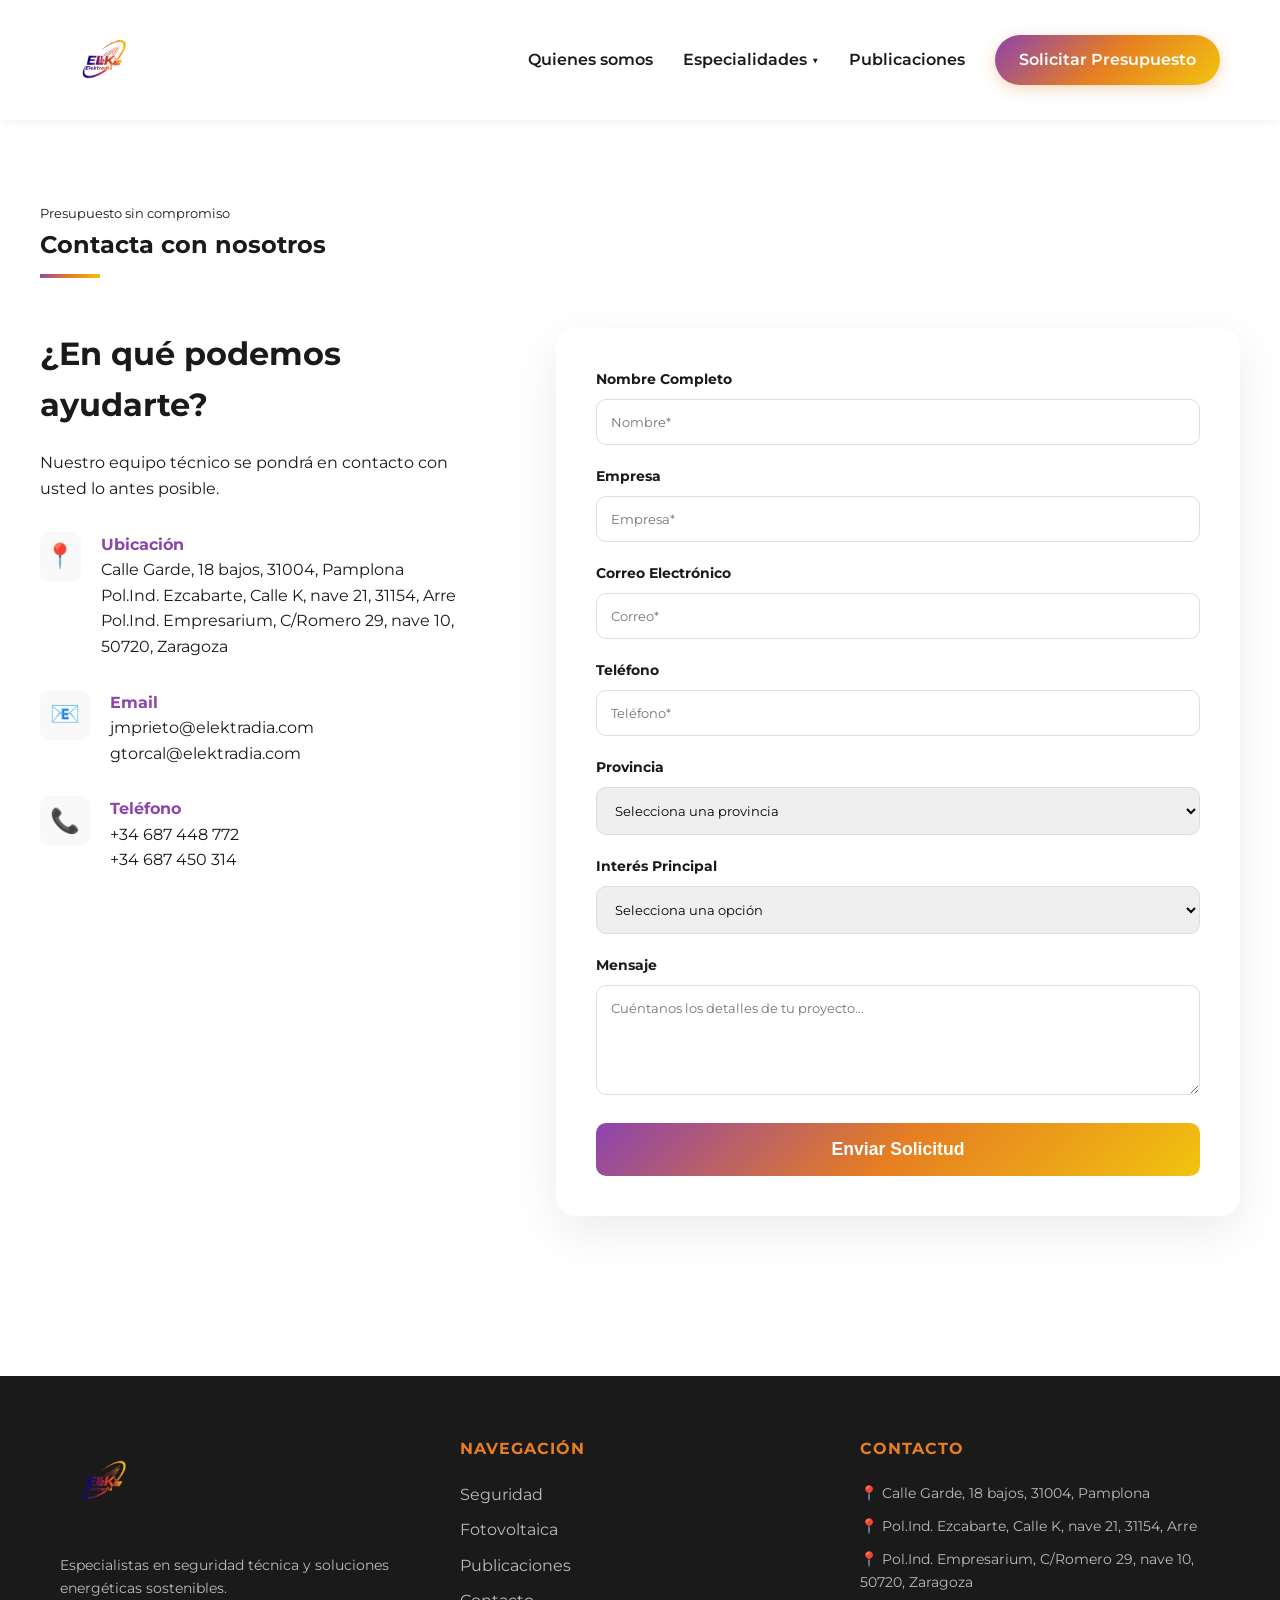
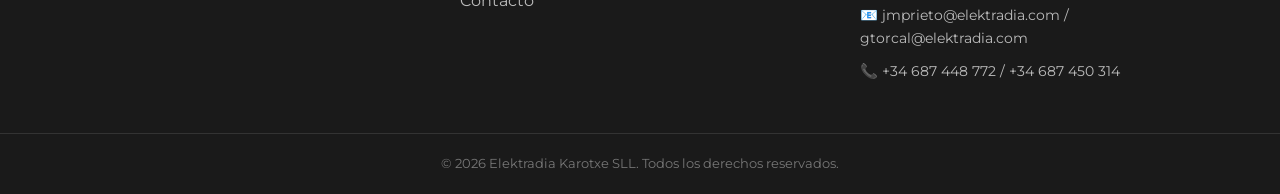
==== contacto.html @ 31f2c607 "Add files via upload" ====
<!DOCTYPE html>
<html lang="es">

<head>
    <meta charset="UTF-8">
    <meta name="viewport" content="width=device-width, initial-scale=1.0">
    <title>Contacto | Elektradia Karotxe SLL</title>
    <link rel="stylesheet" href="style.css">
    <link rel="stylesheet" href="contacto.css">
    <link href="https://fonts.googleapis.com/css2?family=Montserrat:wght@400;700&display=swap" rel="stylesheet">
</head>

<body>

    <header>
        <nav class="container">
            <div class="logo-container">
                <a href="index.html">
                    <img src="img/logo.png" alt="Logo Elektradia" class="main-logo">
                </a>
            </div>
            <ul class="nav-links">
                <li><a href="quienes_somos.html">Quienes somos</a></li>

                <li class="menu-desplegable">
                    <a href="Especialidades.html">Especialidades<span class="flechita">▼</span></a>
                    <ul class="submenu">
                        <li><a href="seguridad.html">Seguridad en alturas</a></li>
                        <li><a href="fotovoltaica.html">Fotovoltaica</a></li>
                        <li><a href="telecomunicaciones.html">Telecomunicaciones</a></li>
                    </ul>
                </li>

                <li><a href="publicaciones.html">Publicaciones</a></li>
                <li><a href="contacto.html" class="btn-cta-nav">Solicitar Presupuesto</a></li>
            </ul>
        </nav>
    </header>

    <main class="container section">
        <div class="section-title reveal">
            <small>Presupuesto sin compromiso</small>
            <h2>Contacta con nosotros</h2>
            <div class="line"></div>
        </div>

        <div class="contact-container">
            <div class="contact-info reveal">
                <h3>¿En qué podemos ayudarte?</h3>
                <p>Nuestro equipo técnico se pondrá en contacto con usted lo antes posible.</p>

                <div class="info-item">
                    <span>📍</span>
                    <div>
                        <strong>Ubicación</strong>
                        <p>Calle Garde, 18 bajos, 31004, Pamplona</p>
                        <p>Pol.Ind. Ezcabarte, Calle K, nave 21, 31154, Arre</p>
                        <p>Pol.Ind. Empresarium, C/Romero 29, nave 10, 50720, Zaragoza</p>
                    </div>
                </div>
                <div class="info-item">
                    <span>📧</span>
                    <div>
                        <strong>Email</strong>
                        <p>jmprieto@elektradia.com</p>
                        <p>gtorcal@elektradia.com</p>
                    </div>
                </div>
                <div class="info-item">
                    <span>📞</span>
                    <div>
                        <strong>Teléfono</strong>
                        <p>+34 687 448 772</p>
                        <p>+34 687 450 314</p>
                    </div>
                </div>
            </div>

            <div class="contact-form-wrapper reveal">
                <form action="https://formsubmit.co/unaiindurain20@gmail.com" method="POST" class="contact-form">

                    <input type="hidden" name="_captcha" value="false"> <input type="hidden" name="_subject"
                        value="Nuevo Presupuesto desde Elektradia">
                    <input type="hidden" name="_template" value="table"> <input type="hidden" name="_next"
                        value="contacto.html">

                    <div class="input-group">
                        <label>Nombre Completo</label>
                        <input type="text" name="nombre" placeholder="Nombre*" required>
                    </div>

                    <div class="input-group">
                        <label>Empresa</label>
                        <input type="text" name="Empresa" placeholder="Empresa*" required>
                    </div>

                    <div class="input-group">
                        <label>Correo Electrónico</label>
                        <input type="email" name="email" placeholder="Correo*" required>
                    </div>

                    <div class="input-group">
                        <label>Teléfono</label>
                        <input type="text" name="Teléfono" placeholder="Teléfono*" required>
                    </div>

                    <div class="input-group">
                        <label>Provincia</label>
                        <select name="Provincia" required>
                            <option value="" disabled selected>Selecciona una provincia</option>
                            <option value="Álava">Álava</option>
                            <option value="Albacete">Albacete</option>
                            <option value="Alicante">Alicante</option>
                            <option value="Almería">Almería</option>
                            <option value="Asturias">Asturias</option>
                            <option value="Ávila">Ávila</option>
                            <option value="Badajoz">Badajoz</option>
                            <option value="Barcelona">Barcelona</option>
                            <option value="Burgos">Burgos</option>
                            <option value="Cáceres">Cáceres</option>
                            <option value="Cádiz">Cádiz</option>
                            <option value="Cantabria">Cantabria</option>
                            <option value="Castellón">Castellón</option>
                            <option value="Ciudad Real">Ciudad Real</option>
                            <option value="Córdoba">Córdoba</option>
                            <option value="A Coruña">A Coruña</option>
                            <option value="Cuenca">Cuenca</option>
                            <option value="Girona">Girona</option>
                            <option value="Granada">Granada</option>
                            <option value="Guadalajara">Guadalajara</option>
                            <option value="Gipuzkoa">Gipuzkoa</option>
                            <option value="Huelva">Huelva</option>
                            <option value="Huesca">Huesca</option>
                            <option value="Illes Balears">Illes Balears</option>
                            <option value="Jaén">Jaén</option>
                            <option value="León">León</option>
                            <option value="Lleida">Lleida</option>
                            <option value="Lugo">Lugo</option>
                            <option value="Madrid">Madrid</option>
                            <option value="Málaga">Málaga</option>
                            <option value="Murcia">Murcia</option>
                            <option value="Navarra">Navarra</option>
                            <option value="Ourense">Ourense</option>
                            <option value="Palencia">Palencia</option>
                            <option value="Las Palmas">Las Palmas</option>
                            <option value="Pontevedra">Pontevedra</option>
                            <option value="La Rioja">La Rioja</option>
                            <option value="Salamanca">Salamanca</option>
                            <option value="Segovia">Segovia</option>
                            <option value="Sevilla">Sevilla</option>
                            <option value="Soria">Soria</option>
                            <option value="Tarragona">Tarragona</option>
                            <option value="Santa Cruz de Tenerife">Santa Cruz de Tenerife</option>
                            <option value="Teruel">Teruel</option>
                            <option value="Toledo">Toledo</option>
                            <option value="Valencia">Valencia</option>
                            <option value="Valladolid">Valladolid</option>
                            <option value="Bizkaia">Bizkaia</option>
                            <option value="Zamora">Zamora</option>
                            <option value="Zaragoza">Zaragoza</option>
                            <option value="Ceuta">Ceuta</option>
                            <option value="Melilla">Melilla</option>
                        </select>
                    </div>

                    <div class="input-group">
                        <label>Interés Principal</label>
                        <select name="servicio" required>
                            <option value="" disabled selected>Selecciona una opción</option>
                            <option value="Seguridad en Alturas">Seguridad en Alturas</option>
                            <option value="Fotovoltaica / Baterías">Fotovoltaica / Baterías</option>
                            <option value="Mantenimiento Técnico">Mantenimiento Técnico</option>
                        </select>
                    </div>

                    <div class="input-group">
                        <label>Mensaje</label>
                        <textarea name="mensaje" rows="5" placeholder="Cuéntanos los detalles de tu proyecto..."
                            required></textarea>
                    </div>

                    <button type="submit" class="btn-submit">Enviar Solicitud</button>
                </form>
            </div>
        </div>
    </main>

    <footer class="main-footer">
        <div class="container footer-grid">
            <div class="footer-brand">
                <img src="img/logo.png" alt="Elektradia Logo" class="footer-logo">
                <p>Especialistas en seguridad técnica y soluciones energéticas sostenibles.</p>
            </div>

            <div class="footer-links">
                <h4>Navegación</h4>
                <ul>
                    <li><a href="seguridad.html">Seguridad</a></li>
                    <li><a href="fotovoltaica.html">Fotovoltaica</a></li>
                    <li><a href="publicaciones.html">Publicaciones</a></li>
                    <li><a href="contacto.html">Contacto</a></li>
                </ul>
            </div>

            <div class="footer-contact">
                <h4>Contacto</h4>
                <p>📍 Calle Garde, 18 bajos, 31004, Pamplona</p>
                <p>📍 Pol.Ind. Ezcabarte, Calle K, nave 21, 31154, Arre</p>
                <p>📍 Pol.Ind. Empresarium, C/Romero 29, nave 10, 50720, Zaragoza</p>
                <p>📧 jmprieto@elektradia.com / gtorcal@elektradia.com</p>
                <p>📞 +34 687 448 772 / +34 687 450 314</p>
            </div>
        </div>

        <div class="footer-bottom">
            <div class="container">
                <p>&copy; 2026 Elektradia Karotxe SLL. Todos los derechos reservados.</p>
            </div>
        </div>
    </footer>

    <script src="script.js"></script>


</body>

</html>
---- style.css ----
/* --- 1. PALETA DE COLORES Y VARIABLES --- */
:root {
    --purpura: #8e44ad;
    --naranja: #e67e22;
    --amarillo: #f1c40f;
    --gradiente-logo: linear-gradient(135deg, #8e44ad, #e67e22, #f1c40f);
    --oscuro: #1a1a1a;
    --gris-fondo: #f9f9f9;
    --blanco: #ffffff;
}

/* --- 2. RESET GENERAL --- */
* {
    margin: 0;
    padding: 0;
    box-sizing: border-box;
    scroll-behavior: smooth;
}

body {
    font-family: 'Montserrat', sans-serif;
    color: var(--oscuro);
    line-height: 1.6;
    background-color: var(--blanco);
}

.container {
    max-width: 1200px;
    margin: 0 auto;
    padding: 0 20px;
}

/* --- 3. HEADER Y NAVEGACIÓN (Corregido) --- */
header {
    background-color: var(--blanco);
    padding: 10px 0; /* Un poco menos de padding porque el logo ya es alto */
    position: sticky;
    top: 0;
    z-index: 1000;
    box-shadow: 0 2px 10px rgba(0,0,0,0.05);
}

nav.container {
    display: flex;
    justify-content: space-between; /* Esto empuja el logo a un lado y el menú al otro */
    align-items: center;
    height: 100px; /* Ajusta según el tamaño de tu logo */
}

/* LOGO: Aquí he subido el tamaño a 90px */
.main-logo {
    height: 90px; 
    width: auto;
    display: block;
    transition: transform 0.3s ease;
}

.main-logo:hover {
    transform: scale(1.05);
}

.nav-links {
    list-style: none;
    display: flex;
    align-items: center;
    gap: 30px;
}

.nav-links li a {
    text-decoration: none;
    color: var(--oscuro);
    font-weight: 600;
    font-size: 1rem;
    transition: color 0.3s;
}

.nav-links li a:hover {
    color: var(--naranja);
}

/* BOTÓN DE PRESUPUESTO */
.btn-cta-nav {
    background: var(--gradiente-logo); /* Usa el purpura, naranja y amarillo */
    color: white !important; /* Texto siempre blanco */
    padding: 12px 24px;
    border-radius: 50px; /* Bordes totalmente redondeados */
    font-weight: bold;
    text-decoration: none;
    transition: all 0.3s ease;
    display: inline-block;
    box-shadow: 0 4px 15px rgba(230, 126, 34, 0.3); /* Sombra suave naranja */
}

.btn-cta-nav:hover {
    transform: translateY(-2px); /* Pequeño salto hacia arriba */
    box-shadow: 0 6px 20px rgba(230, 126, 34, 0.4);
    filter: brightness(1.1); /* Brilla un poco más al pasar el ratón */
}

/* --- 4. HERO SECTION --- */
.hero {
    padding: 120px 0;
    background: linear-gradient(rgba(255,255,255,0.85), rgba(255,255,255,0.75)), 
                url('https://images.unsplash.com/photo-1541888946425-d81bb19240f5?q=80&w=1470&auto=format&fit=crop');
    background-size: cover;
    background-position: center;
}

.badge {
    background: var(--naranja);
    color: white;
    padding: 5px 12px;
    border-radius: 4px;
    font-size: 0.75rem;
    font-weight: bold;
    text-transform: uppercase;
}

.hero h1 {
    font-size: 3rem;
    margin-top: 15px;
    line-height: 1.1;
}

.hero h1 span {
    background: var(--gradiente-logo);
    -webkit-background-clip: text;
    -webkit-text-fill-color: transparent;
}

.hero-actions {
    margin-top: 30px;
}

.btn-primary {
    background: var(--gradiente-logo);
    color: white;
    padding: 15px 30px;
    text-decoration: none;
    border-radius: 5px;
    font-weight: bold;
    display: inline-block;
}

/* --- 5. SECCIONES Y SERVICIOS --- */
.section {
    padding: 80px 0;
}

.section-title {
    margin-bottom: 50px;
}

.line {
    width: 60px;
    height: 4px;
    background: var(--gradiente-logo);
    margin-top: 10px;
}

.services-grid {
    display: grid;
    grid-template-columns: repeat(auto-fit, minmax(300px, 1fr));
    gap: 30px;
}

/* --- ESTILOS PARA LAS IMÁGENES EN TARJETAS --- */

.service-card {
    padding: 0; /* Quitamos el padding general para que la imagen llegue al borde */
    overflow: hidden; /* Corta la imagen si sobresale de las esquinas redondeadas */
    display: flex;
    flex-direction: column;
}

.card-image {
    width: 100%;
    height: 200px; /* Altura fija para que todas las fotos se vean iguales */
    overflow: hidden;
}

.card-image img {
    width: 100%;
    height: 100%;
    object-fit: cover; /* Ajusta la foto sin deformarla */
    transition: transform 0.5s ease;
}

.service-card:hover .card-image img {
    transform: scale(1.1); /* Efecto de zoom al pasar el ratón */
}

.card-content {
    padding: 30px; /* Recuperamos el espacio para el texto */
}

.card-content h3 {
    margin-bottom: 15px;
    color: var(--purpura);
}



.bg-light { background-color: var(--gris-fondo); }

/* --- 6. TELECOM Y FOOTER --- */
.telecom-card {
    background: white;
    padding: 30px;
    border-radius: 8px;
    border: 1px dashed #ccc;
    text-align: center;
}

/* --- NUEVO FOOTER PROFESIONAL --- */
.main-footer {
    background-color: var(--oscuro);
    color: white;
    padding: 60px 0 20px;
    margin-top: 80px;
}

.footer-grid {
    display: grid;
    grid-template-columns: repeat(auto-fit, minmax(250px, 1fr));
    gap: 40px;
    margin-bottom: 40px;
}

.footer-logo {
    height: 90px;
    margin-bottom: 20px;
}

.footer-brand p {
    color: #bbb;
    font-size: 0.9rem;
}

.footer-links h4, .footer-contact h4 {
    color: var(--naranja);
    margin-bottom: 20px;
    text-transform: uppercase;
    font-size: 1rem;
    letter-spacing: 1px;
}

.footer-links ul {
    list-style: none;
}

.footer-links ul li {
    margin-bottom: 10px;
}

.footer-links ul li a {
    color: #bbb;
    text-decoration: none;
    transition: color 0.3s;
}

.footer-links ul li a:hover {
    color: var(--amarillo);
}

.footer-contact p {
    color: #bbb;
    margin-bottom: 10px;
    font-size: 0.9rem;
}

.footer-bottom {
    border-top: 1px solid #333;
    padding-top: 20px;
    text-align: center;
    color: #777;
    font-size: 0.8rem;
}

/* --- ANIMACIONES --- */

/* Estado inicial: Invisible y desplazado hacia abajo */
.reveal {
    opacity: 0;
    transform: translateY(30px);
    transition: all 0.8s ease-out;
}

/* Estado activo: Visible y en su posición original (se activará con JS) */
.reveal.active {
    opacity: 1;
    transform: translateY(0);
}

/* Un pequeño retraso para que las tarjetas de servicios aparezcan una tras otra */
.services-grid .service-card:nth-child(2) { transition-delay: 0.2s; }
.services-grid .service-card:nth-child(3) { transition-delay: 0.4s; }

/* --- 7. RESPONSIVE --- */
@media (max-width: 768px) {
    .main-logo { height: 60px; }
    .hero h1 { font-size: 2rem; }
    nav.container { flex-direction: column; gap: 20px; }
}






/* --- ESTILOS AVISO DE COOKIES --- */
.cookie-banner {
    position: fixed;
    bottom: 0;
    left: 0;
    width: 100%;
    background: rgba(26, 26, 26, 0.95);
    color: white;
    padding: 20px 0;
    z-index: 9999;
    display: none; /* Solo se ve si el JS lo dice */
}

.cookie-content {
    max-width: 1200px;
    margin: 0 auto;
    display: flex;
    justify-content: space-between;
    align-items: center;
    padding: 0 20px;
}

.cookie-content p {
    font-size: 0.9rem;
    margin: 0;
    padding-right: 20px;
}

.cookie-content a {
    color: var(--naranja); /* Usando tu color de marca */
    text-decoration: underline;
}

.btn-cookie {
    background: var(--gradiente-logo); /* Aplicando tu gradiente */
    color: white;
    border: none;
    padding: 10px 25px;
    border-radius: 5px;
    cursor: pointer;
    font-weight: bold;
    white-space: nowrap;
    transition: transform 0.2s;
}

.btn-cookie:hover {
    transform: scale(1.05);
}

/* Ajuste para móviles */
@media (max-width: 768px) {
    .cookie-content {
        flex-direction: column;
        text-align: center;
        gap: 15px;
    }
}


.especialidades-container {
    max-width: 800px;
    margin: 40px auto;
}

.acordeon-item {
    border-bottom: 1px solid #eee;
    padding: 15px 0;
    cursor: pointer;
}

/* El título del desplegable */
summary {
    list-style: none; /* Quita la flecha por defecto */
    display: flex;
    justify-content: space-between;
    align-items: center;
    font-size: 1.2rem;
    font-weight: 700;
    color: var(--oscuro);
    padding: 10px;
}

.nav-links li a.active {
    color: var(--purpura);
    border-bottom: 2px solid var(--purpura);
}

/* --- ESTILOS PARA EL MENÚ DESPLEGABLE EN LISTA --- */

.menu-desplegable {
    position: relative; /* Necesario para posicionar el submenú */
}

.submenu {
    position: absolute;
    top: 100%; /* Aparece justo debajo del padre */
    left: 0;
    background-color: var(--blanco);
    box-shadow: 0 8px 15px rgba(0,0,0,0.1);
    list-style: none;
    padding: 10px 0;
    min-width: 220px;
    border-radius: 8px;
    display: none; /* Escondido por defecto */
    z-index: 1000;
}

.submenu li {
    width: 100%;
    padding: 0;
}

.submenu li a {
    color: var(--oscuro) !important;
    padding: 10px 20px !important;
    display: block;
    font-size: 0.9rem;
    border-bottom: none !important; /* Quitamos el subrayado púrpura aquí */
}

.submenu li a:hover {
    background-color: var(--gris-fondo);
    color: var(--purpura) !important;
}

/* El truco mágico: al pasar el ratón por el padre, se muestra el hijo */
.menu-desplegable:hover .submenu {
    display: block;
    animation: fadeIn 0.3s ease;
}

.flechita {
    font-size: 0.7rem;
    margin-left: 5px;
    vertical-align: middle;
}

@keyframes fadeIn {
    from { opacity: 0; transform: translateY(10px); }
    to { opacity: 1; transform: translateY(0); }
}

/* --- NUEVA CABECERA DE SECCIÓN IMPACTANTE --- */

.header-impactante {
    position: relative;
    height: 400px; /* Altura fija para que la foto panorámica encaje */
    overflow: hidden;
    display: flex;
    align-items: flex-end; /* Pone el texto en la parte inferior */
    padding-bottom: 60px;
}

.img-banner {
    position: absolute;
    top: 0;
    left: 0;
    width: 100%;
    height: 100%;
    object-fit: cover; /* Ajusta la foto sin deformarla */
    z-index: 1;
}

.overlay-profundo {
    position: absolute;
    top: 0;
    left: 0;
    width: 100%;
    height: 100%;
    background: linear-gradient(rgba(0,0,0,0.1), rgba(0,0,0,0.6)); /* Gradiente oscuro para que el menú y el texto se lean */
    z-index: 2;
}

.contenido-banner {
    position: relative;
    z-index: 3;
    color: white; /* Texto blanco sobre el fondo oscuro */
    text-shadow: 0 2px 5px rgba(0,0,0,0.3); /* Sombra para que se lea perfecto */
}

.contenido-banner .section-title small {
    color: var(--naranja); /* Resaltamos el pequeño texto */
}

.contenido-banner h2 {
    font-size: 2.8rem;
    color: white;
}

.contenido-banner .line {
    background: var(--naranja); /* Usamos el color de marca */
}

.contenido-banner p {
    font-size: 1.3rem;
    max-width: 600px;
    margin-top: 15px;
    font-weight: 600;
}

/* Ajustes para móviles */
@media (max-width: 768px) {
    .header-impactante { height: 300px; }
    .contenido-banner h2 { font-size: 2rem; }
    .contenido-banner p { font-size: 1rem; }
}
---- contacto.css ----
/* --- ESTILOS DE LA PÁGINA DE CONTACTO --- */

.contact-container {
    display: grid;
    grid-template-columns: 1fr 1.5fr;
    gap: 60px;
    align-items: start;
    margin-top: 40px;
}

.contact-info h3 {
    font-size: 2rem;
    color: var(--oscuro);
    margin-bottom: 20px;
}

.info-item {
    display: flex;
    gap: 20px;
    margin-top: 30px;
}

.info-item span {
    font-size: 1.5rem;
    background: var(--gris-fondo);
    width: 50px;
    height: 50px;
    display: flex;
    align-items: center;
    justify-content: center;
    border-radius: 10px;
}

.info-item strong {
    display: block;
    color: var(--purpura);
}

/* Formulario */
.contact-form-wrapper {
    background: white;
    padding: 40px;
    border-radius: 20px;
    box-shadow: 0 15px 50px rgba(0,0,0,0.08);
}

.input-group {
    margin-bottom: 20px;
}

.input-group label {
    display: block;
    margin-bottom: 8px;
    font-weight: 700;
    font-size: 0.9rem;
}

.input-group input, 
.input-group select, 
.input-group textarea {
    width: 100%;
    padding: 14px;
    border: 1px solid #ddd;
    border-radius: 10px;
    font-family: 'Montserrat', sans-serif;
    transition: all 0.3s ease;
}

.input-group input:focus, 
.input-group textarea:focus {
    border-color: var(--naranja);
    outline: none;
    box-shadow: 0 0 0 4px rgba(230, 126, 34, 0.1);
}

.btn-submit {
    width: 100%;
    background: var(--gradiente-logo);
    color: white;
    padding: 16px;
    border: none;
    border-radius: 10px;
    font-weight: bold;
    font-size: 1.1rem;
    cursor: pointer;
    transition: transform 0.3s ease;
}

.btn-submit:hover {
    transform: translateY(-3px);
    filter: brightness(1.1);
}

/* Responsive */
@media (max-width: 992px) {
    .contact-container {
        grid-template-columns: 1fr;
    }
}
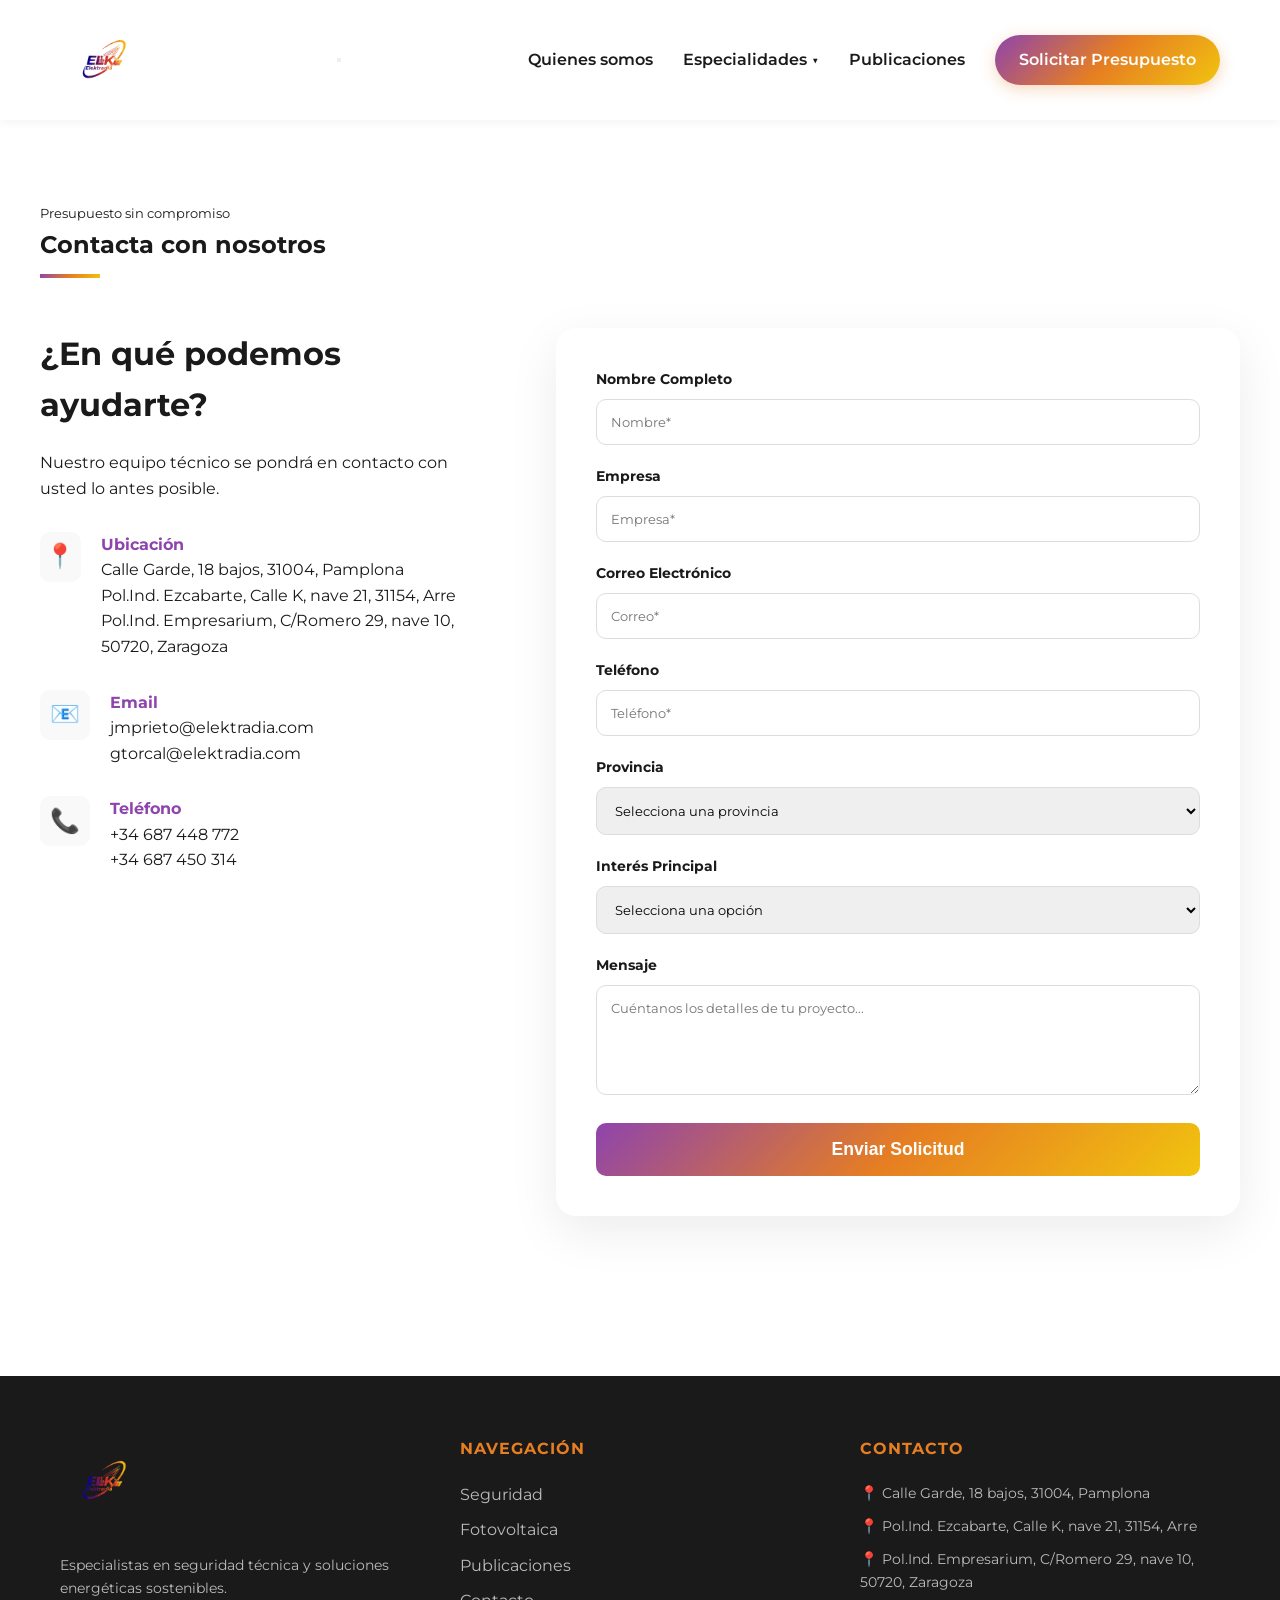
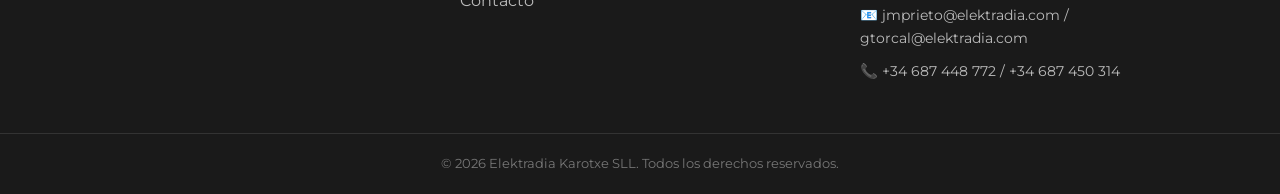
==== commit 776dc557: "Update contacto.html" ====
--- a/contacto.html
+++ b/contacto.html
@@ -5,8 +5,12 @@
     <meta charset="UTF-8">
     <meta name="viewport" content="width=device-width, initial-scale=1.0">
     <title>Contacto | Elektradia Karotxe SLL</title>
+
+    <script id="Cookiebot" src="https://consent.cookiebot.com/uc.js" data-cbid="79af5a29-07b3-466b-820f-ba06a5086ef7" type="text/javascript"></script>
+
     <link rel="stylesheet" href="style.css">
     <link rel="stylesheet" href="contacto.css">
+    <link rel="stylesheet" href="responsive.css">
     <link href="https://fonts.googleapis.com/css2?family=Montserrat:wght@400;700&display=swap" rel="stylesheet">
 </head>
 
@@ -19,6 +23,13 @@
                     <img src="img/logo.png" alt="Logo Elektradia" class="main-logo">
                 </a>
             </div>
+
+            <button class="menu-toggle" id="mobile-menu" aria-label="Abrir menú">
+                <span></span>
+                <span></span>
+                <span></span>
+            </button>
+
             <ul class="nav-links">
                 <li><a href="quienes_somos.html">Quienes somos</a></li>
 
@@ -224,4 +235,4 @@
 
 </body>
 
-</html>+</html>
--- a/style.css
+++ b/style.css
@@ -515,3 +515,53 @@
     .contenido-banner p { font-size: 1rem; }
 }
 
+.cookie-overlay {
+    position: fixed;
+    bottom: -150px; /* Escondido al principio */
+    left: 0;
+    width: 100%;
+    background: #ffffff;
+    box-shadow: 0 -5px 25px rgba(0,0,0,0.15);
+    z-index: 10000; /* Por encima de TODO */
+    padding: 20px 0;
+    transition: bottom 0.6s ease-in-out;
+}
+
+.cookie-overlay.show {
+    bottom: 0; /* Aparece al añadir la clase */
+}
+
+.cookie-container {
+    max-width: 1200px;
+    margin: 0 auto;
+    display: flex;
+    justify-content: space-between;
+    align-items: center;
+    padding: 0 20px;
+    gap: 20px;
+}
+
+.cookie-text p {
+    font-size: 0.95rem;
+    color: #333;
+    margin: 0;
+}
+
+.btn-aceptar {
+    background: var(--naranja);
+    color: white;
+    border: none;
+    padding: 10px 25px;
+    border-radius: 5px;
+    font-weight: bold;
+    cursor: pointer;
+    transition: 0.3s;
+}
+
+.btn-aceptar:hover {
+    background: var(--purpura);
+}
+
+@media (max-width: 768px) {
+    .cookie-container { flex-direction: column; text-align: center; }
+}
--- a/responsive.css
+++ b/responsive.css
@@ -0,0 +1,91 @@
+@media (max-width: 768px) {
+
+    .menu-toggle.is-active span:nth-child(1) {
+        transform: translateY(8px) rotate(45deg);
+        background: var(--naranja) !important;
+    }
+
+    .menu-toggle.is-active span:nth-child(2) {
+        opacity: 0;
+    }
+
+    .menu-toggle.is-active span:nth-child(3) {
+        transform: translateY(-8px) rotate(-45deg);
+        background: var(--naranja) !important;
+    }
+
+    .menu-toggle.is-active span {
+        background: var(--naranja) !important; /* O el color que prefieras para que se vea claro */
+    }
+    
+    /* 1. Header y Logo más compacto */
+    nav.container {
+        height: 70px !important;
+        flex-direction: row !important; /* Mantiene logo a un lado y menú al otro */
+        justify-content: space-between !important;
+        padding: 0 15px !important;
+    }
+
+    .main-logo {
+        height: 45px !important;
+    }
+
+    /* 2. El Botón de las 3 rayitas */
+    .menu-toggle {
+        display: flex !important;
+        flex-direction: column;
+        gap: 5px;
+        background: none;
+        border: none;
+        cursor: pointer;
+        position: fixed !important; /* SE QUEDA FIJO AL NAVEGAR */
+        top: 25px;
+        right: 20px;
+        z-index: 10000 !important; /* EL VALOR MÁS ALTO */
+    }
+
+    .menu-toggle span {
+        width: 25px;
+        height: 3px;
+        background: #1a1a1a;
+        border-radius: 2px;
+        transition: 0.3s;
+    }
+
+    /* 3. El Menú que aparece desde el lado */
+    .nav-links {
+        position: fixed;
+        top: 0;
+        right: -100%; /* ESCONDIDO */
+        height: 100vh;
+        width: 280px;
+        background: white;
+        flex-direction: column !important;
+        align-items: flex-start !important;
+        padding: 100px 30px !important; /* ESPACIO PARA QUE LA X NO TAPE EL TEXTO */
+        gap: 25px !important;
+        transition: 0.4s ease-in-out;
+        box-shadow: -5px 0 15px rgba(0,0,0,0.1);
+        z-index: 9999 !important; /* POR DEBAJO DE LA X */
+    }
+
+    .nav-links.show {
+        right: 0; /* APARECE */
+    }
+
+    /* 4. Cookies "Slim" para que no molesten */
+    .cookie-overlay {
+        padding: 10px 0 !important;
+    }
+    
+    .cookie-text p {
+        font-size: 0.75rem !important;
+        margin-bottom: 10px;
+    }
+
+    .btn-aceptar {
+        padding: 8px 20px !important;
+        font-size: 0.8rem !important;
+        width: auto !important;
+    }
+}
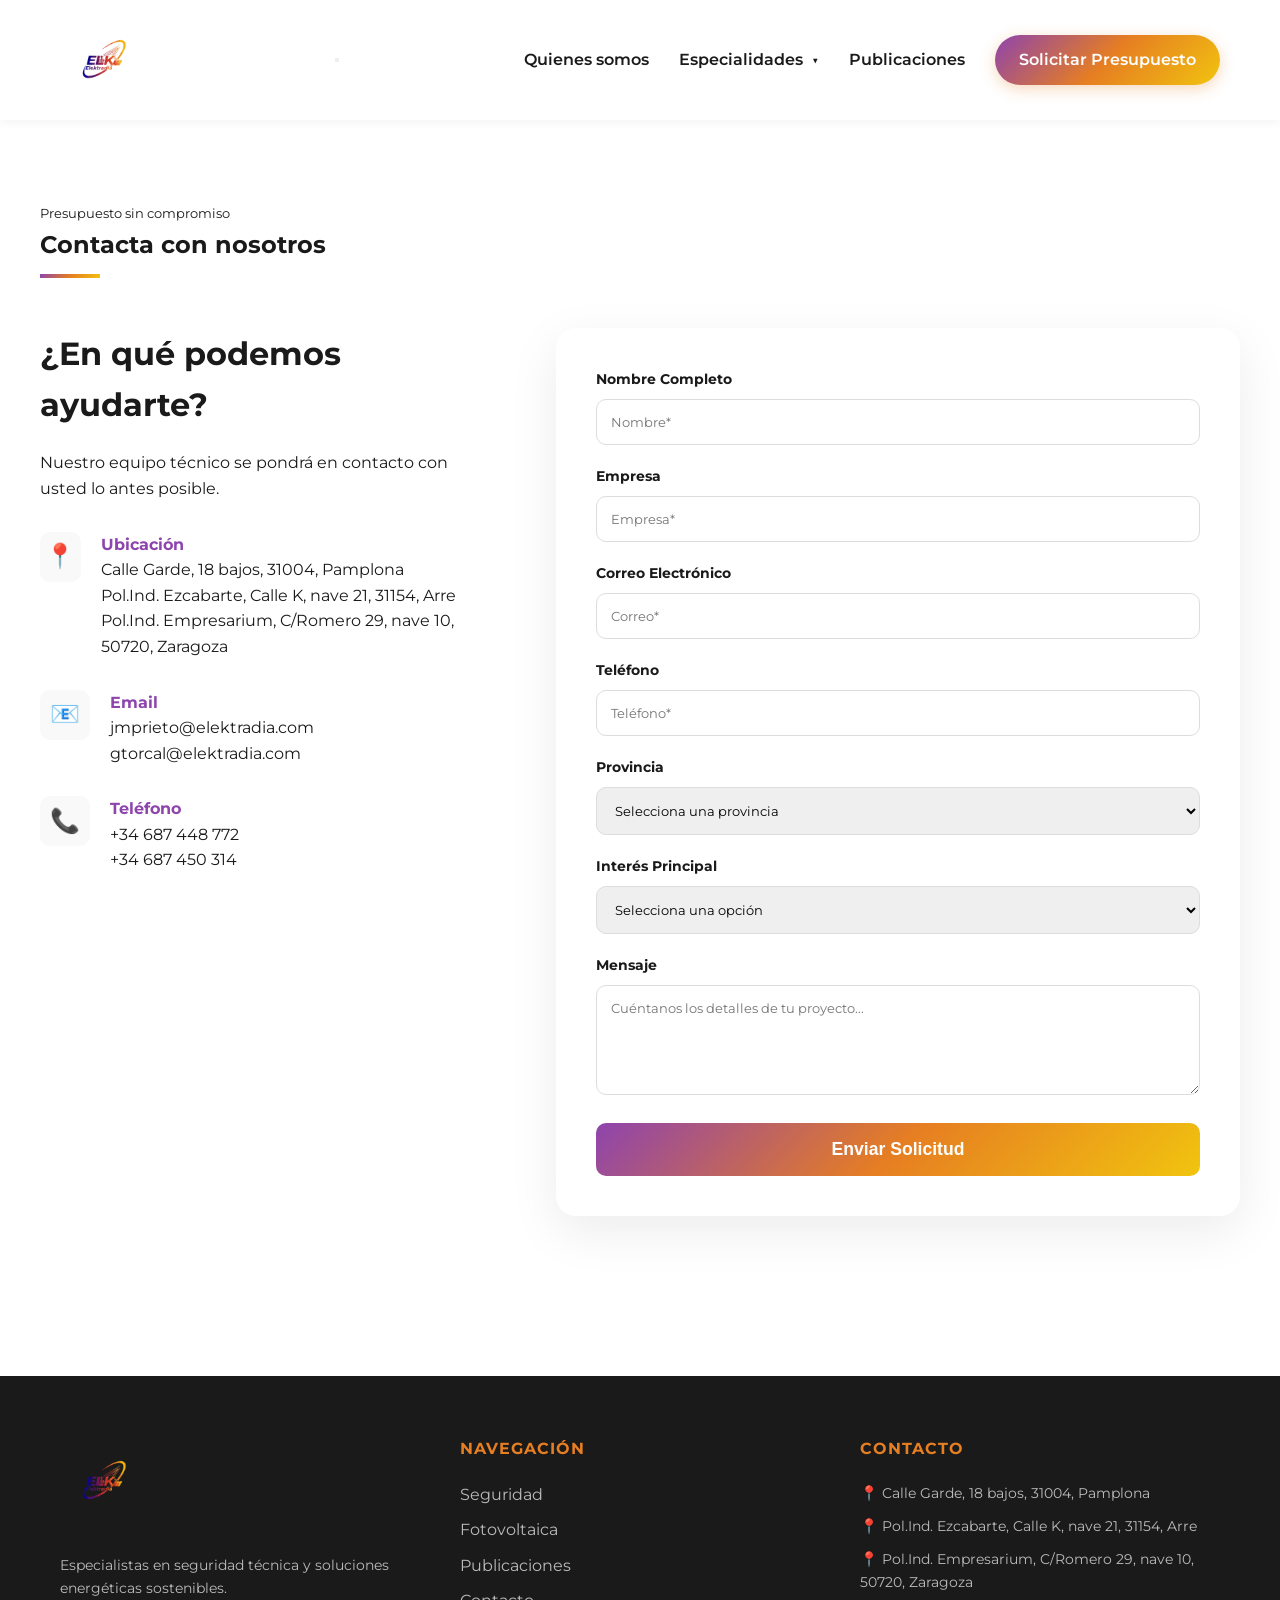
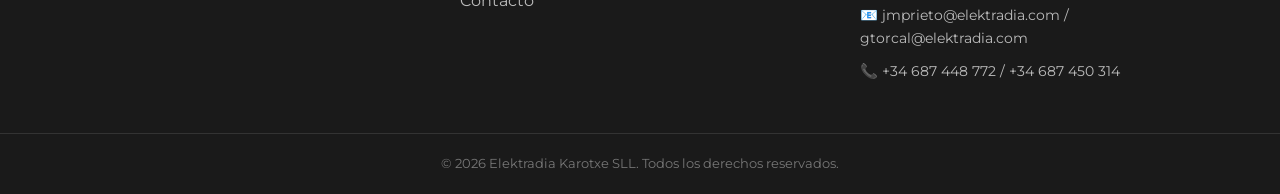
==== commit 517810ab: "Fix HTML formatting and structure in contacto.html" ====
--- a/contacto.html
+++ b/contacto.html
@@ -9,8 +9,8 @@
     <script id="Cookiebot" src="https://consent.cookiebot.com/uc.js" data-cbid="79af5a29-07b3-466b-820f-ba06a5086ef7" type="text/javascript"></script>
 
     <link rel="stylesheet" href="style.css">
+    <link rel="stylesheet" href="responsive.css">
     <link rel="stylesheet" href="contacto.css">
-    <link rel="stylesheet" href="responsive.css">
     <link href="https://fonts.googleapis.com/css2?family=Montserrat:wght@400;700&display=swap" rel="stylesheet">
 </head>
 
@@ -34,7 +34,7 @@
                 <li><a href="quienes_somos.html">Quienes somos</a></li>
 
                 <li class="menu-desplegable">
-                    <a href="Especialidades.html">Especialidades<span class="flechita">▼</span></a>
+                    <a href="javascript:void(0)" id="toggle-especialidades">Especialidades <span class="flechita">▼</span></a>
                     <ul class="submenu">
                         <li><a href="seguridad.html">Seguridad en alturas</a></li>
                         <li><a href="fotovoltaica.html">Fotovoltaica</a></li>
@@ -236,3 +236,5 @@
 </body>
 
 </html>
+
+
--- a/responsive.css
+++ b/responsive.css
@@ -69,6 +69,25 @@
         z-index: 9999 !important; /* POR DEBAJO DE LA X */
     }
 
+    .submenu {
+        display: none !important; 
+        width: 100%;
+        padding-left: 20px !important;
+        background: #f9f9f9;
+    }
+
+    /* Solo se muestra cuando el padre tiene la clase .open */
+    .menu-desplegable.open .submenu {
+        display: block !important;
+        margin-top: 10px;
+    }
+    
+    /* Opcional: que la flechita gire al abrir */
+    .menu-desplegable.open .flechita {
+        transform: rotate(180deg);
+        display: inline-block;
+    }
+
     .nav-links.show {
         right: 0; /* APARECE */
     }
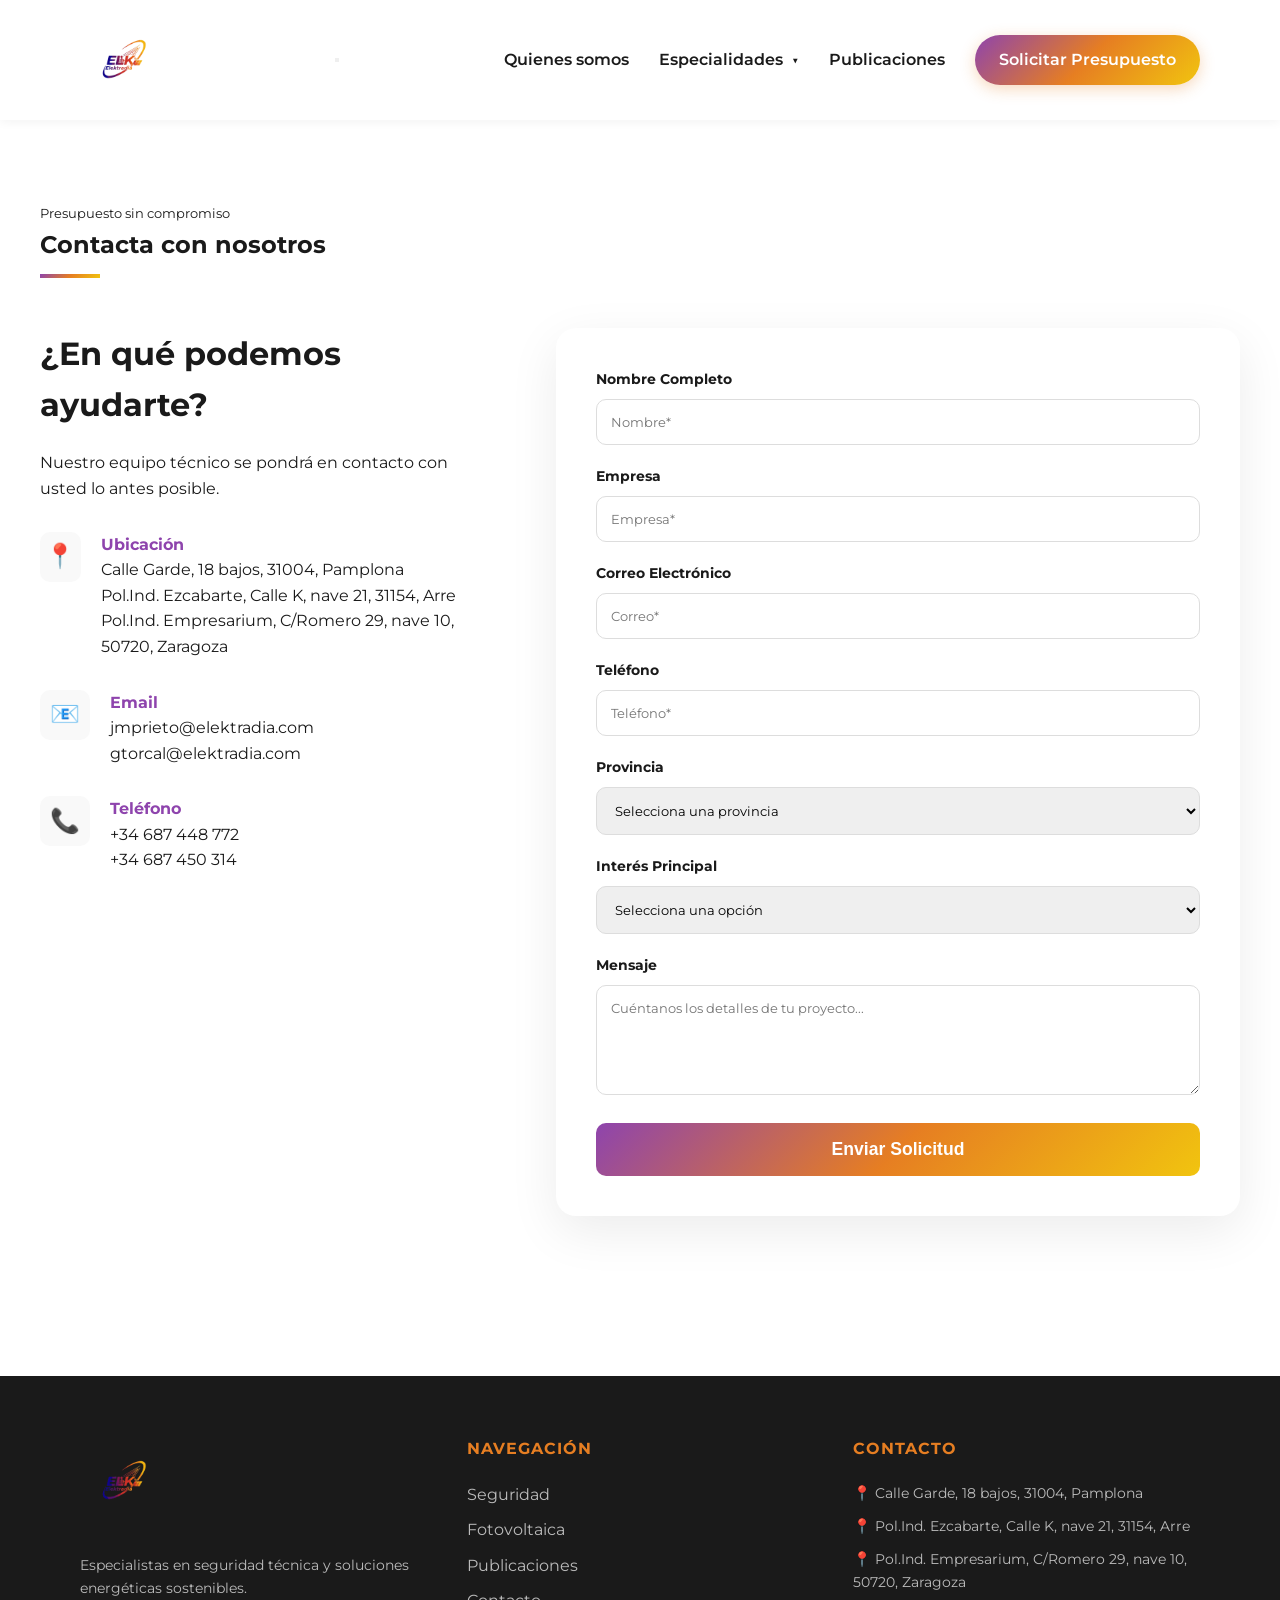
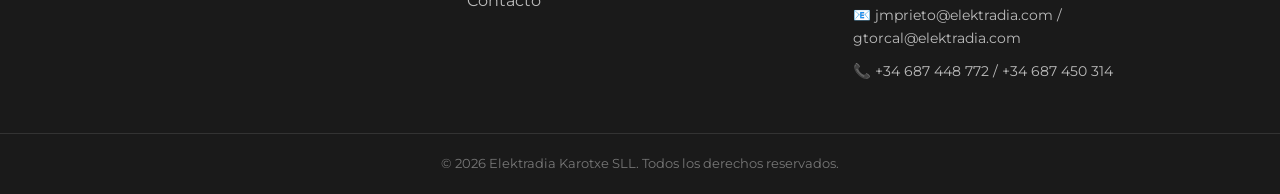
==== commit b6307781: "Update contacto.html" ====
--- a/contacto.html
+++ b/contacto.html
@@ -30,7 +30,7 @@
                 <span></span>
             </button>
 
-            <ul class="nav-links">
+            <ul class="nav-links" id="nav-list">
                 <li><a href="quienes_somos.html">Quienes somos</a></li>
 
                 <li class="menu-desplegable">
@@ -88,7 +88,7 @@
             </div>
 
             <div class="contact-form-wrapper reveal">
-                <form action="https://formsubmit.co/unaiindurain20@gmail.com" method="POST" class="contact-form">
+                <form action="https://formsubmit.co/rindurain@elektradia.com" method="POST" class="contact-form">
 
                     <input type="hidden" name="_captcha" value="false"> <input type="hidden" name="_subject"
                         value="Nuevo Presupuesto desde Elektradia">
@@ -238,3 +238,5 @@
 </html>
 
 
+
+
--- a/style.css
+++ b/style.css
@@ -27,7 +27,7 @@
 .container {
     max-width: 1200px;
     margin: 0 auto;
-    padding: 0 20px;
+    padding: 0 40px;
 }
 
 /* --- 3. HEADER Y NAVEGACIÓN (Corregido) --- */
@@ -118,6 +118,7 @@
 
 .hero h1 {
     font-size: 3rem;
+    text-align: center;
     margin-top: 15px;
     line-height: 1.1;
 }
@@ -130,6 +131,10 @@
 
 .hero-actions {
     margin-top: 30px;
+}
+
+.hero p{
+    text-align: center;
 }
 
 .btn-primary {
@@ -515,6 +520,8 @@
     .contenido-banner p { font-size: 1rem; }
 }
 
+
+/* --- BANNER DE COOKIES PROPIO --- */
 .cookie-overlay {
     position: fixed;
     bottom: -150px; /* Escondido al principio */
@@ -562,6 +569,123 @@
     background: var(--purpura);
 }
 
+/* Estilos extra para los ajustes */
+.cookie-settings {
+    margin-top: 20px;
+    padding-top: 15px;
+    border-top: 1px solid #eee;
+    width: 100%;
+}
+
+.settings-grid {
+    display: flex;
+    flex-direction: column;
+    gap: 15px;
+    margin-bottom: 15px;
+}
+
+.setting-item {
+    display: flex;
+    justify-content: space-between;
+    align-items: center;
+    font-size: 0.85rem;
+}
+
+/* El diseño del interruptor (Switch) */
+.switch { position: relative; display: inline-block; width: 40px; height: 20px; }
+.switch input { opacity: 0; width: 0; height: 0; }
+.slider {
+    position: absolute; cursor: pointer; top: 0; left: 0; right: 0; bottom: 0;
+    background-color: #ccc; transition: .4s; border-radius: 20px;
+}
+.slider:before {
+    position: absolute; content: ""; height: 14px; width: 14px; left: 3px; bottom: 3px;
+    background-color: white; transition: .4s; border-radius: 50%;
+}
+input:checked + .slider { background-color: var(--naranja); }
+input:checked + .slider:before { transform: translateX(20px); }
+
+.btn-guardar {
+    background: transparent;
+    color: var(--oscuro);
+    border: 1px solid var(--oscuro);
+    padding: 5px 15px;
+    cursor: pointer;
+    font-size: 0.8rem;
+    border-radius: 4px;
+}
+
 @media (max-width: 768px) {
     .cookie-container { flex-direction: column; text-align: center; }
 }
+
+/* --- ESTILOS EXTRA HOME --- */
+
+/* Estadísticas */
+.stats-section {
+    background: var(--oscuro);
+    color: white;
+    padding: 70px 0;
+}
+.stats-grid {
+    display: grid;
+    grid-template-columns: repeat(auto-fit, minmax(200px, 1fr));
+    gap: 30px;
+    text-align: center;
+}
+.stat-number {
+    display: block;
+    font-size: 3.5rem;
+    font-weight: bold;
+    color: var(--naranja);
+}
+
+/* Bloques de Información */
+.servicios-detallados { padding: 90px 0; background: #fff; }
+.titulo-seccion { text-align: center; margin-bottom: 50px; font-size: 2.2rem; }
+.grid-informacion {
+    display: grid;
+    grid-template-columns: 1fr 1fr;
+    gap: 60px;
+}
+.info-block h3 { 
+    color: var(--naranja);
+    margin-bottom: 20px;
+    font-size: 1.7rem;
+    text-align: center;
+}
+.info-block p {
+    text-align: justify;
+}
+.lista-tecnica { list-style: none; margin-top: 25px; }
+.lista-tecnica li { 
+    position: relative; 
+    padding-left: 30px; 
+    margin-bottom: 12px;
+    font-size: 1rem;
+}
+.lista-tecnica li::before {
+    content: "→";
+    position: absolute;
+    left: 0;
+    color: var(--naranja);
+    font-weight: bold;
+}
+
+/* Metodología */
+.metodologia { padding: 100px 0; background: var(--gris-fondo); }
+.metodo-texto { max-width: 800px; margin: 0 auto; text-align: center; }
+.puntos-clave { margin-top: 40px; text-align: left; }
+.punto { 
+    background: white; 
+    padding: 25px; 
+    margin-bottom: 20px; 
+    border-left: 6px solid var(--naranja);
+    box-shadow: 0 4px 15px rgba(0,0,0,0.05);
+}
+
+@media (max-width: 768px) {
+    .grid-informacion { grid-template-columns: 1fr; }
+}
+
+
--- a/responsive.css
+++ b/responsive.css
@@ -92,6 +92,19 @@
         right: 0; /* APARECE */
     }
 
+    .container {
+        padding: 0 30px !important; /* Ajusta este número (30px) si quieres más o menos margen */
+        width: 100% !important;
+        box-sizing: border-box; /* Fundamental para que el padding no ensanche la página */
+    }
+    
+    /* Si tienes secciones de texto sueltas que no entran en el container, 
+       puedes aplicarles el margen también aquí */
+    .info-block, .metodo-texto, .texto-completo {
+        padding-left: 20px !important;
+        padding-right: 20px !important;
+    }
+
     /* 4. Cookies "Slim" para que no molesten */
     .cookie-overlay {
         padding: 10px 0 !important;
@@ -108,3 +121,4 @@
         width: auto !important;
     }
 }
+
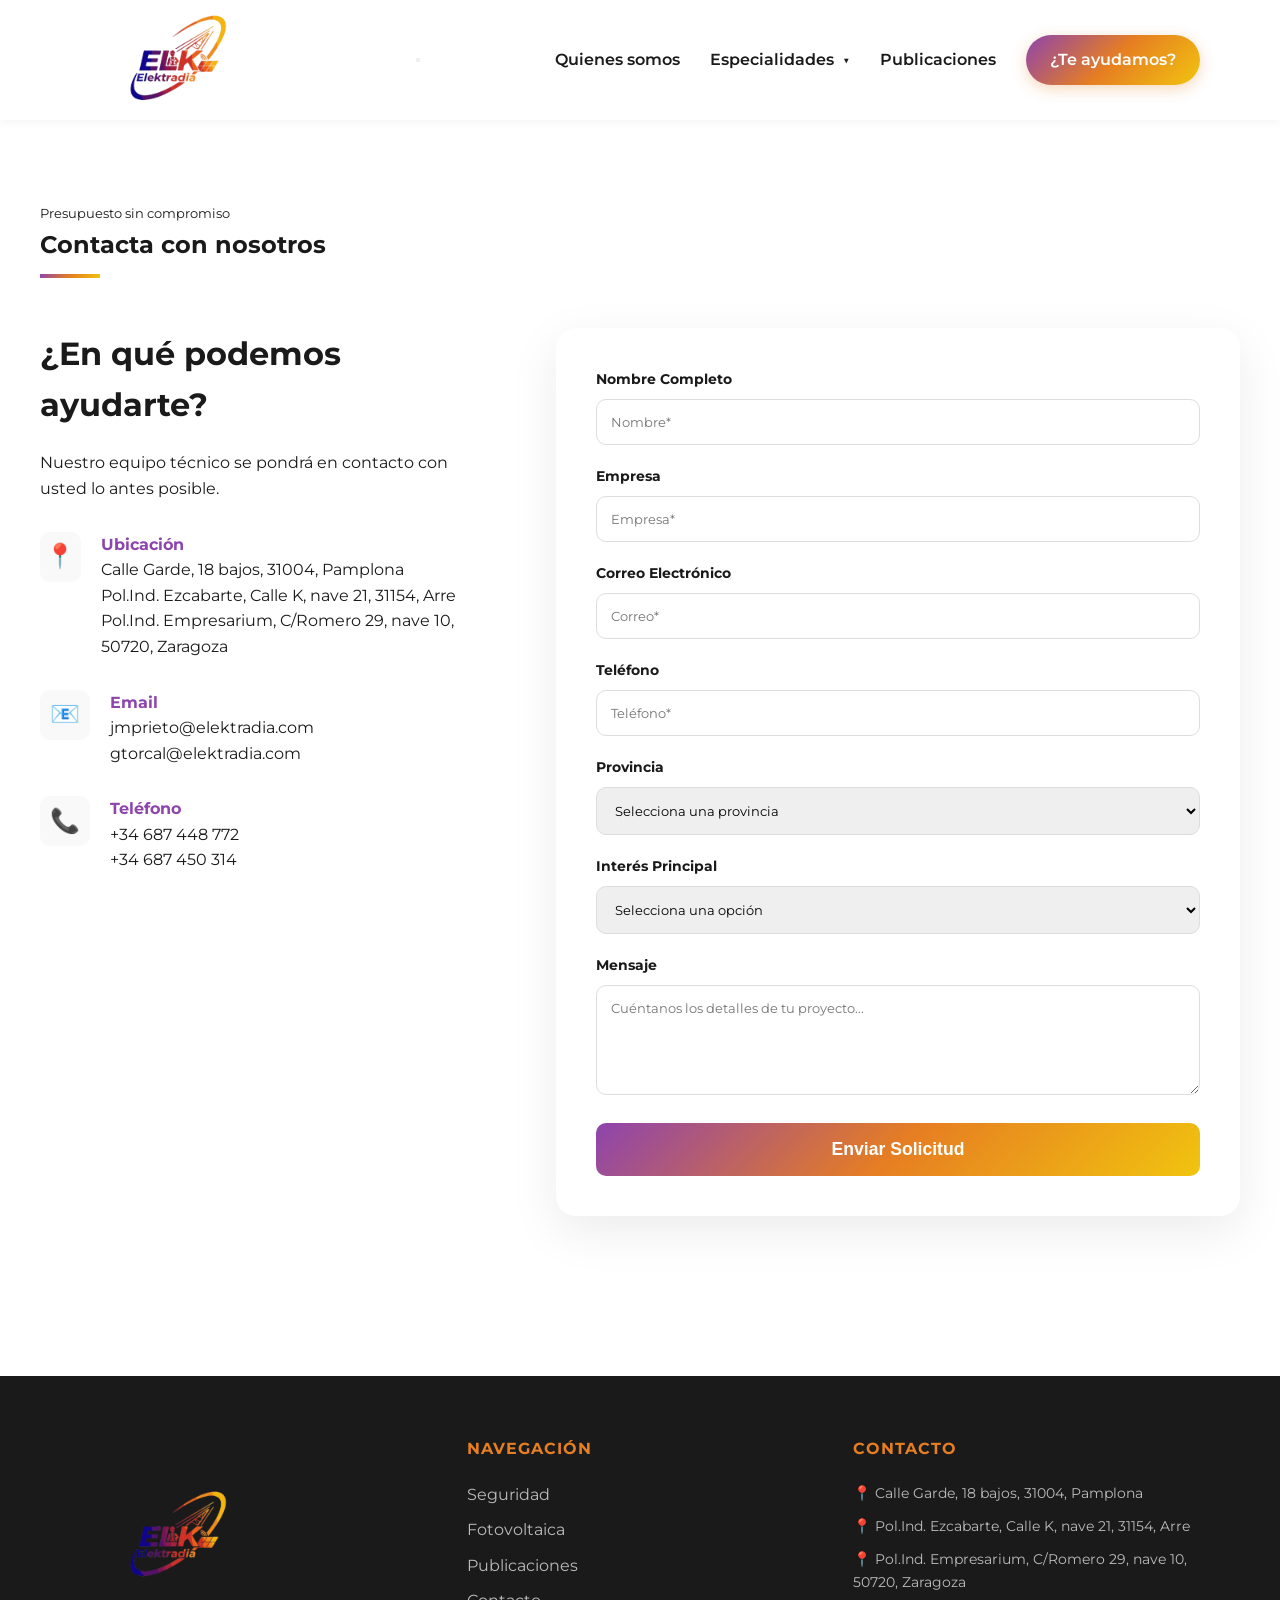
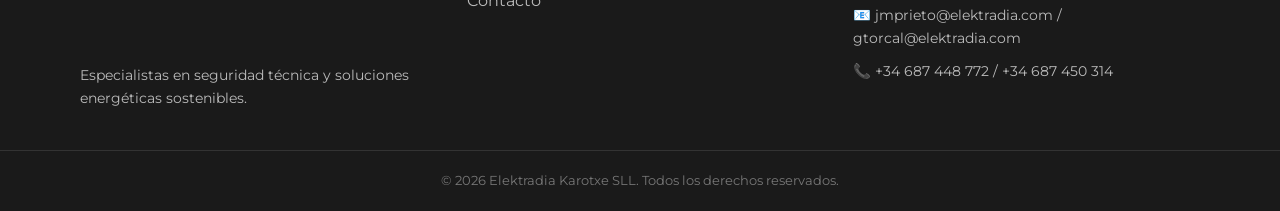
==== commit d7be2bfe: "Update contacto.html" ====
--- a/contacto.html
+++ b/contacto.html
@@ -43,7 +43,7 @@
                 </li>
 
                 <li><a href="publicaciones.html">Publicaciones</a></li>
-                <li><a href="contacto.html" class="btn-cta-nav">Solicitar Presupuesto</a></li>
+                <li><a href="contacto.html" class="btn-cta-nav">¿Te ayudamos?</a></li>
             </ul>
         </nav>
     </header>
@@ -240,3 +240,4 @@
 
 
 
+
--- a/style.css
+++ b/style.css
@@ -49,7 +49,7 @@
 
 /* LOGO: Aquí he subido el tamaño a 90px */
 .main-logo {
-    height: 90px; 
+    height: 200px; 
     width: auto;
     display: block;
     transition: transform 0.3s ease;
@@ -233,7 +233,7 @@
 }
 
 .footer-logo {
-    height: 90px;
+    height: 200px;
     margin-bottom: 20px;
 }
 
@@ -688,4 +688,75 @@
     .grid-informacion { grid-template-columns: 1fr; }
 }
 
-
+/* --- SECCIÓN NORMATIVAS --- */
+.normativas-section {
+    background: #f4f4f4; /* Un gris muy suave para que resalte del blanco */
+    padding: 60px 0;
+    border-top: 1px solid #ddd;
+    border-bottom: 1px solid #ddd;
+}
+
+.titulo-seccion-mini {
+    text-align: center;
+    font-size: 1.5rem;
+    color: var(--oscuro);
+    margin-bottom: 40px;
+    text-transform: uppercase;
+    letter-spacing: 1px;
+}
+
+.normativas-flex {
+    display: flex;
+    flex-wrap: wrap;
+    justify-content: center;
+    gap: 30px;
+}
+
+.norma-item {
+    background: white;
+    padding: 20px;
+    border-radius: 8px;
+    display: flex;
+    align-items: center;
+    gap: 15px;
+    flex: 1;
+    min-width: 250px;
+    max-width: 300px;
+    box-shadow: 0 4px 6px rgba(0,0,0,0.05);
+    transition: 0.3s;
+}
+
+.norma-item:hover {
+    border-bottom: 3px solid var(--naranja);
+    transform: translateY(-5px);
+}
+
+.norma-icon {
+    font-size: 2rem;
+}
+
+.norma-texto strong {
+    display: block;
+    color: var(--naranja);
+    font-size: 1.1rem;
+    margin-bottom: 5px;
+}
+
+.norma-texto p {
+    font-size: 0.85rem;
+    line-height: 1.3;
+    color: #666;
+}
+
+/* Ajuste para móvil en responsive.css */
+@media (max-width: 768px) {
+    .normativas-flex {
+        flex-direction: column;
+        align-items: center;
+    }
+    .norma-item {
+        width: 100%;
+    }
+}
+
+
